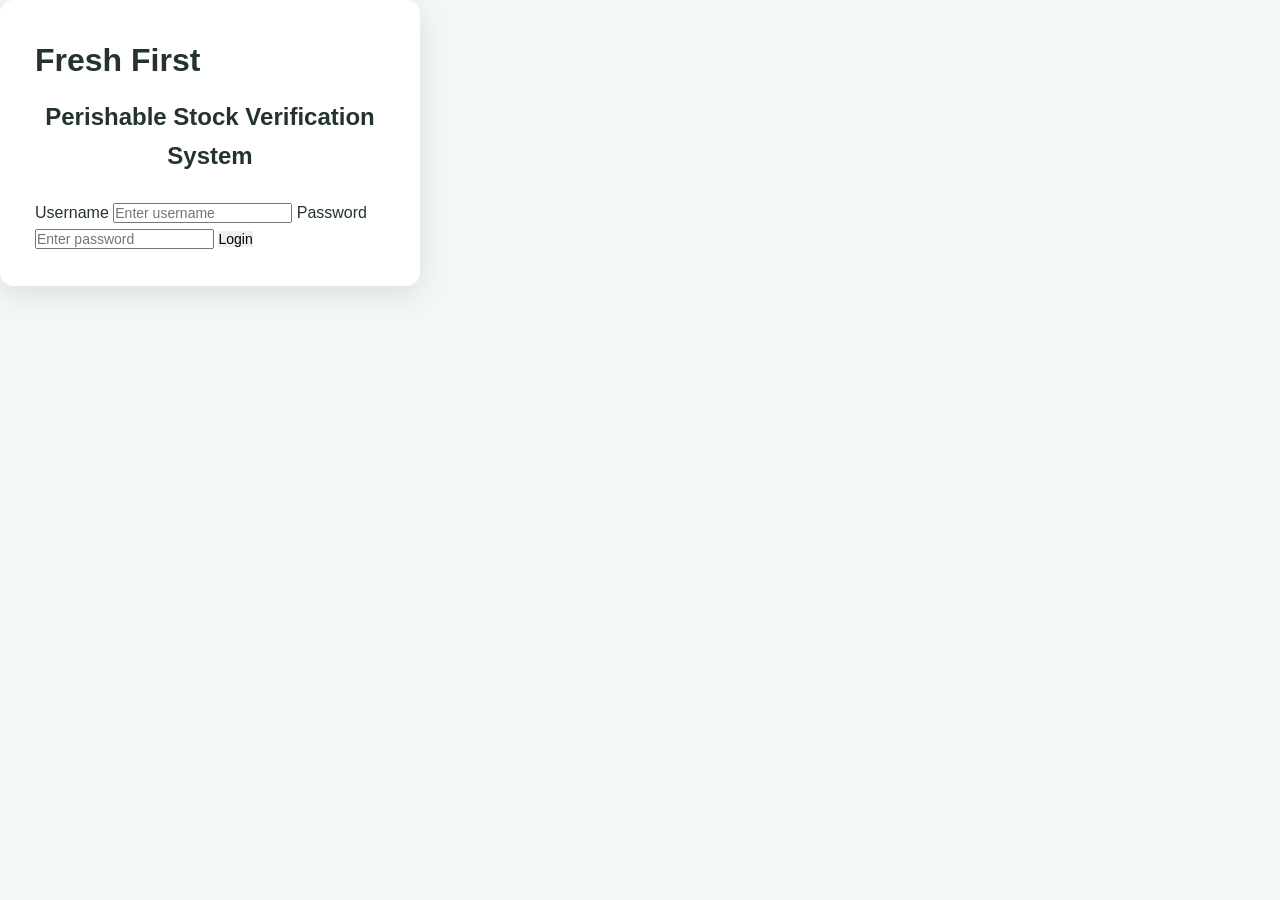
==== frontend/login.html @ 0b6768d8 "Add Fresh First frontend HTML pages" ====
<!DOCTYPE html>
<html lang="en">
<head>
    <meta charset="UTF-8">
    <meta name="viewport" content="width=device-width, initial-scale=1.0">
    <title>Fresh First - Login</title>

    <link rel="stylesheet" href="css/style.css">
    <link rel="stylesheet" href="css/login.css">
</head>
<body>

    <div class="login-container">

        <h1>Fresh First</h1>
        <h2>Perishable Stock Verification System</h2>

        <form id="loginForm">

            <label for="username">Username</label>
            <input type="text" id="username"
                   placeholder="Enter username" required>

            <label for="password">Password</label>
            <input type="password" id="password"
                   placeholder="Enter password" required>

            <button type="submit">Login</button>

            <p id="loginMessage"></p>

        </form>

    </div>

    <script src="js/login.js"></script>

</body>
</html>
---- frontend/css/style.css ----
/* =====================================
   FRESH FIRST - COMMON STYLES
   Perishable Stock Verification Register
===================================== */

:root {
    --primary: #198754;
    --primary-dark: #126b42;
    --primary-light: #e8f5ed;
    --secondary: #f4f8f5;
    --white: #ffffff;
    --dark: #24332b;
    --text: #53645a;
    --border: #dce8df;
    --danger: #dc3545;
    --warning: #ffc107;
    --success: #198754;
    --shadow: 0 4px 15px rgba(0, 0, 0, 0.06);
}

* {
    margin: 0;
    padding: 0;
    box-sizing: border-box;
}

body {
    font-family: Arial, Helvetica, sans-serif;
    background: var(--secondary);
    color: var(--dark);
    line-height: 1.6;
    min-height: 100vh;
}

a {
    text-decoration: none;
    color: var(--primary);
}

button,
input,
select,
textarea {
    font-family: inherit;
    font-size: 14px;
}

button {
    cursor: pointer;
    border: none;
}

/* Common container */

.container {
    width: 92%;
    max-width: 1200px;
    margin: auto;
}

/* Headings */

h1, h2, h3, h4 {
    color: var(--dark);
    margin-bottom: 12px;
}

.page-title {
    font-size: 26px;
    font-weight: 700;
    margin-bottom: 20px;
}

/* Buttons */

.btn {
    display: inline-block;
    padding: 10px 18px;
    border-radius: 6px;
    font-weight: 600;
    transition: 0.3s;
}

.btn-primary {
    background: var(--primary);
    color: var(--white);
}

.btn-primary:hover {
    background: var(--primary-dark);
}

.btn-secondary {
    background: #e9ecef;
    color: var(--dark);
}

.btn-danger {
    background: var(--danger);
    color: var(--white);
}

/* Cards */

.card {
    background: var(--white);
    padding: 22px;
    border-radius: 10px;
    box-shadow: var(--shadow);
    border: 1px solid var(--border);
}

/* Forms */

.form-group {
    margin-bottom: 18px;
}

.form-group label {
    display: block;
    margin-bottom: 7px;
    font-weight: 600;
}

.form-control {
    width: 100%;
    padding: 11px 12px;
    border: 1px solid var(--border);
    border-radius: 6px;
    outline: none;
    background: var(--white);
}

.form-control:focus {
    border-color: var(--primary);
    box-shadow: 0 0 0 3px rgba(25, 135, 84, 0.1);
}

/* Tables */

.table-container {
    width: 100%;
    overflow-x: auto;
    background: var(--white);
    border-radius: 10px;
    box-shadow: var(--shadow);
}

table {
    width: 100%;
    border-collapse: collapse;
}

th, td {
    padding: 13px 15px;
    text-align: left;
    border-bottom: 1px solid var(--border);
}

th {
    background: var(--primary-light);
    color: var(--primary-dark);
    font-weight: 700;
}

tr:hover {
    background: #f8fbf9;
}

/* Status labels */

.status {
    display: inline-block;
    padding: 5px 10px;
    border-radius: 20px;
    font-size: 12px;
    font-weight: 700;
}

.status-success {
    background: #d1e7dd;
    color: #0f5132;
}

.status-danger {
    background: #f8d7da;
    color: #842029;
}

.status-warning {
    background: #fff3cd;
    color: #664d03;
}

/* Alerts */

.alert {
    padding: 13px 16px;
    border-radius: 6px;
    margin-bottom: 15px;
}

.alert-success {
    background: #d1e7dd;
    color: #0f5132;
}

.alert-danger {
    background: #f8d7da;
    color: #842029;
}

/* Utility classes */

.text-center {
    text-align: center;
}

.text-right {
    text-align: right;
}

.mt-20 {
    margin-top: 20px;
}

.mb-20 {
    margin-bottom: 20px;
}

.hidden {
    display: none;
}

/* Responsive design */

@media (max-width: 768px) {
    .container {
        width: 95%;
    }

    .page-title {
        font-size: 22px;
    }

    .card {
        padding: 15px;
    }

    th, td {
        padding: 10px;
        font-size: 13px;
    }
}
---- frontend/css/login.css ----
/* FRESH FIRST - LOGIN PAGE */

.login-page {
    min-height: 100vh;
    display: flex;
    align-items: center;
    justify-content: center;
    padding: 25px;
    background: linear-gradient(135deg, #e8f5ed, #d6eee0);
}

.login-container {
    width: 100%;
    max-width: 420px;
    background: #ffffff;
    padding: 35px;
    border-radius: 14px;
    box-shadow: 0 8px 30px rgba(0, 0, 0, 0.10);
}

.login-logo {
    text-align: center;
    margin-bottom: 25px;
}

.login-logo h1 {
    color: #198754;
    font-size: 30px;
    margin-bottom: 5px;
}

.login-logo p {
    color: #6c757d;
    font-size: 14px;
}

.login-container h2 {
    text-align: center;
    margin-bottom: 25px;
    color: #24332b;
}

.login-form .form-group {
    margin-bottom: 20px;
}

.login-form label {
    display: block;
    margin-bottom: 7px;
    font-weight: 600;
    color: #35463b;
}

.login-form input,
.login-form select {
    width: 100%;
    padding: 12px;
    border: 1px solid #dce8df;
    border-radius: 7px;
    outline: none;
}

.login-form input:focus,
.login-form select:focus {
    border-color: #198754;
    box-shadow: 0 0 0 3px rgba(25, 135, 84, 0.1);
}

.login-btn {
    width: 100%;
    padding: 13px;
    background: #198754;
    color: #ffffff;
    border-radius: 7px;
    font-size: 16px;
    font-weight: 600;
    margin-top: 10px;
}

.login-btn:hover {
    background: #126b42;
}

.login-footer {
    text-align: center;
    margin-top: 22px;
    color: #6c757d;
    font-size: 13px;
}

.login-message {
    margin-top: 15px;
    text-align: center;
    font-size: 14px;
}

@media (max-width: 480px) {
    .login-container {
        padding: 25px 20px;
    }

    .login-logo h1 {
        font-size: 25px;
    }
}
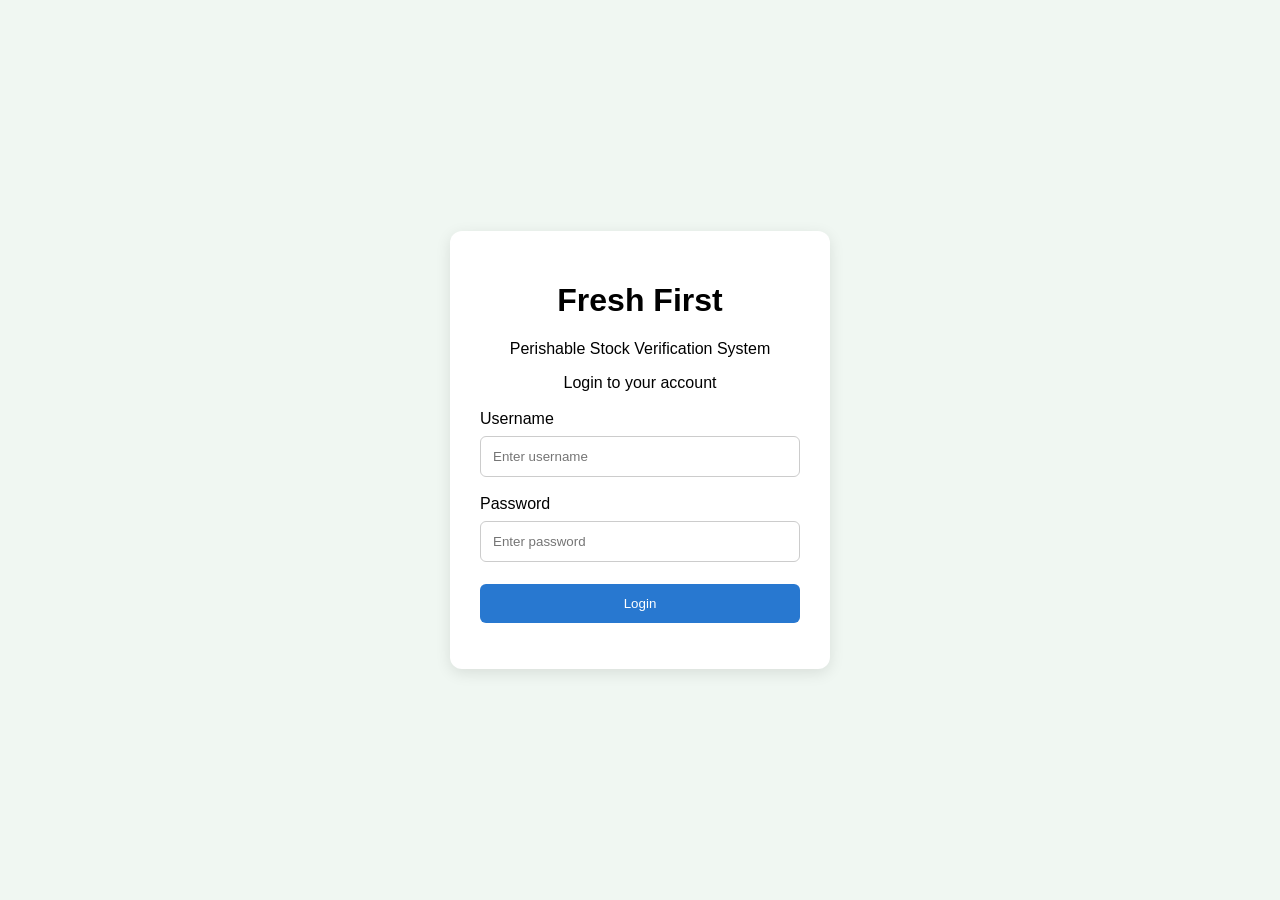
==== commit b453a090: "Improve Fresh First frontend dashboard and login" ====
--- a/frontend/login.html
+++ b/frontend/login.html
@@ -6,7 +6,6 @@
     <meta name="viewport" content="width=device-width, initial-scale=1.0">
     <title>Fresh First - Login</title>
 
-    <link rel="stylesheet" href="css/style.css">
     <link rel="stylesheet" href="css/login.css">
 </head>
 <body>
@@ -14,17 +13,26 @@
     <div class="login-container">
 
         <h1>Fresh First</h1>
-        <h2>Perishable Stock Verification System</h2>
+        <p>Perishable Stock Verification System</p>
+        <p>Login to your account</p>
 
         <form id="loginForm">
 
             <label for="username">Username</label>
-            <input type="text" id="username"
-                   placeholder="Enter username" required>
+            <input
+                type="text"
+                id="username"
+                placeholder="Enter username"
+                required
+            >
 
             <label for="password">Password</label>
-            <input type="password" id="password"
-                   placeholder="Enter password" required>
+            <input
+                type="password"
+                id="password"
+                placeholder="Enter password"
+                required
+            >
 
             <button type="submit">Login</button>
 
--- a/frontend/css/login.css
+++ b/frontend/css/login.css
@@ -1,106 +1,50 @@
 
-/* FRESH FIRST - LOGIN PAGE */
-
-.login-page {
+body {
+    margin: 0;
+    font-family: Arial, sans-serif;
+    background: #f0f7f2;
+    display: flex;
+    justify-content: center;
+    align-items: center;
     min-height: 100vh;
-    display: flex;
-    align-items: center;
-    justify-content: center;
-    padding: 25px;
-    background: linear-gradient(135deg, #e8f5ed, #d6eee0);
 }
 
 .login-container {
-    width: 100%;
-    max-width: 420px;
-    background: #ffffff;
-    padding: 35px;
-    border-radius: 14px;
-    box-shadow: 0 8px 30px rgba(0, 0, 0, 0.10);
+    background: white;
+    width: 320px;
+    padding: 30px;
+    border-radius: 12px;
+    box-shadow: 0 4px 15px rgba(0,0,0,0.1);
 }
 
-.login-logo {
+.login-container h1,
+.login-container p {
     text-align: center;
-    margin-bottom: 25px;
 }
 
-.login-logo h1 {
-    color: #198754;
-    font-size: 30px;
-    margin-bottom: 5px;
+.login-container label {
+    display: block;
+    margin-top: 18px;
+    margin-bottom: 8px;
 }
 
-.login-logo p {
-    color: #6c757d;
-    font-size: 14px;
+.login-container input {
+    display: block;
+    width: 100%;
+    padding: 12px;
+    box-sizing: border-box;
+    border: 1px solid #ccc;
+    border-radius: 6px;
 }
 
-.login-container h2 {
-    text-align: center;
-    margin-bottom: 25px;
-    color: #24332b;
+.login-container button {
+    display: block;
+    width: 100%;
+    margin-top: 22px;
+    padding: 12px;
+    background: #2878d0;
+    color: white;
+    border: none;
+    border-radius: 6px;
+    cursor: pointer;
 }
-
-.login-form .form-group {
-    margin-bottom: 20px;
-}
-
-.login-form label {
-    display: block;
-    margin-bottom: 7px;
-    font-weight: 600;
-    color: #35463b;
-}
-
-.login-form input,
-.login-form select {
-    width: 100%;
-    padding: 12px;
-    border: 1px solid #dce8df;
-    border-radius: 7px;
-    outline: none;
-}
-
-.login-form input:focus,
-.login-form select:focus {
-    border-color: #198754;
-    box-shadow: 0 0 0 3px rgba(25, 135, 84, 0.1);
-}
-
-.login-btn {
-    width: 100%;
-    padding: 13px;
-    background: #198754;
-    color: #ffffff;
-    border-radius: 7px;
-    font-size: 16px;
-    font-weight: 600;
-    margin-top: 10px;
-}
-
-.login-btn:hover {
-    background: #126b42;
-}
-
-.login-footer {
-    text-align: center;
-    margin-top: 22px;
-    color: #6c757d;
-    font-size: 13px;
-}
-
-.login-message {
-    margin-top: 15px;
-    text-align: center;
-    font-size: 14px;
-}
-
-@media (max-width: 480px) {
-    .login-container {
-        padding: 25px 20px;
-    }
-
-    .login-logo h1 {
-        font-size: 25px;
-    }
-}
